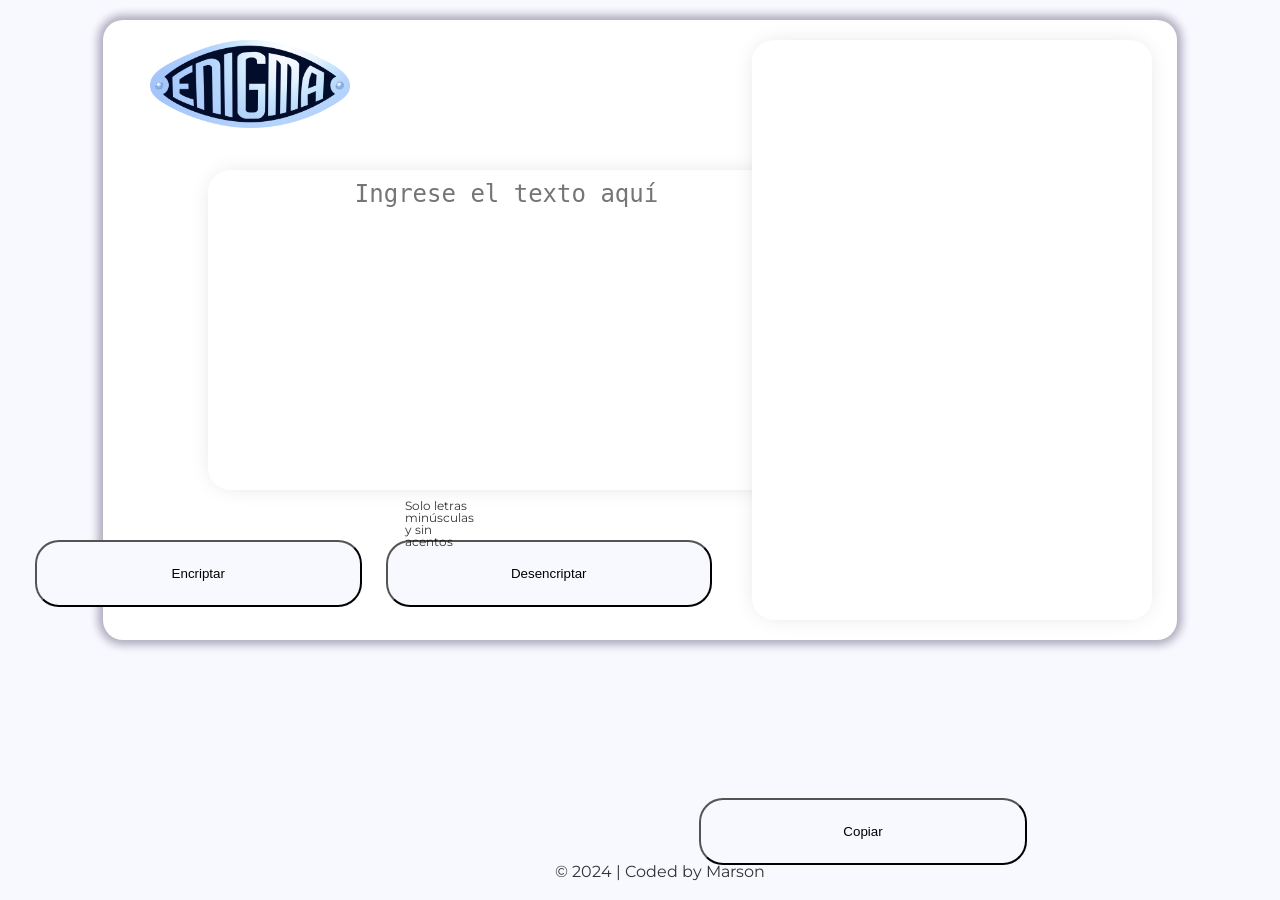
==== enigma.html @ 557e9b64 "crea Enigma" ====
<!DOCTYPE html>
<html lang="es">

<head>
    <meta charset="UTF-8">
    <meta name="viewport" content="width=device-width, initial-scale=1.0">
    <link rel="stylesheet" href="reset.css/reset.css">
    <link rel="stylesheet" href="style.css">
    <link href="https://fonts.googleapis.com/css2?family=Montserrat:wght@300&display=swap" rel="stylesheet">
    <title>ENIGMA</title>
</head>

<body>
    <div class="wrapper">
        <div class="container">

            <img class="logo" src="img/Enigma-logo.svg.png" alt="Imagen logo Enigma">

            <label>
                <textarea id="texto" class="texto" rows="4" placeholder="Ingrese el texto aquí"></textarea>
            </label>

            <p class="aclaración">Solo letras minúsculas y sin acentos</p>

            <!-- Botones de Encriptar y Desencriptar -->
            <div class="botones">
                <button class="button-small" onclick="procesar('encriptar')">Encriptar</button>
                <button onclick="procesar('desencriptar')">Desencriptar</button>
            </div>

            <label>
                <textarea id="resultado" class="resultado" rows="4" readonly></textarea>
            </label>

            <div>
                <button id="copyBtn" onclick="copiarResultado()">Copiar</button>
            </div>
        </div>
    </div>

    <footer class="footer">
        2024 | Coded by Marson
    </footer>

    <script src="enigma.js"></script>
</body>

</html>
---- style.css ----
head{
    width: 940px;
    position: relative;
    margin: 0 auto;
}

body{
    margin: 0;
    padding: 0;
    background-color:ghostwhite;
    font-family: 'Montserrat', sans-serif;
}

.container {
    display: flex;
    margin: 20px auto;
    padding: 20px 25px;
    background-color:white ;
    -webkit-box-shadow: 0px 0px 8px 5px rgba(28, 18, 54, 0.33);
    box-shadow: 0px 0px 8px 5px rgba(28, 18, 54, 0.33);
    min-height: 580px;
    width: 80%;
    border-radius: 20px;
    border: 12px;
  }
.logo{
    width: 200px;
    position: absolute;
    top: 40px;
    left: 150px;
}

.texto{
    display: flex;
    resize: none;
    width: 577px;
    height: 300px;
    margin: 130px 0 0 80px;
    padding: 10px;
    font-size: 24px;
    text-align: center;
    border: none;
    outline: none;
    border-radius: 22px;
    border: 12px;
    overflow: hidden;
    box-shadow: 0 0 25px -8px rgba(0, 0, 0, 0.185);
}

.aclaración{
    opacity: 80%;
    font-size: 12px;
    margin: 460px 0 0 -400px;
}
/*.aclaración::before{
    content:"";
}*/
   
.botones{
    display: flex;
    width: 677px;
    height: 67px;
    margin: 500px 0 0 -440px;
    gap: 24px;
}

button{
    width: 328px;
    height: 67px;
    padding: 24px;
    background-color: ghostwhite;
    border-radius: 24px;
    gap: 8px;
}

button:hover{
    background-color:lightsteelblue;
    transform: scale(1.1);
    transition: 0.5s;
}

.resultado {
    display: block;
    resize: none;
    width: 380px;
    height: 560px;
    margin: 0px 0 0 40px;
    padding: 10px;
    font-size: 24px;
    border: none; 
    outline: none;
    border-radius: 22px;
    overflow: hidden;
    box-shadow: 0 0 25px -8px rgba(0, 0, 0, 0.185);
    background-repeat: no-repeat;
    background-size: cover; 
    background-position: center; 
    backdrop-filter: blur(5px);
}

#copyBtn {
    position: absolute;
    bottom: 20px; /* Ajusta la distancia desde el borde inferior */
    right:253px; /* Ajusta la distancia desde el borde derecho */
    margin: 0 0 15px 0;
    z-index: 2; /* Asegura que el botón aparezca sobre la imagen */
}

footer {
    color:  #333;
    padding: 20px;
    text-align: center;
    width: 100%;
    position: fixed;
    bottom: 0;
    left: 0;
}

.footer::before{
    content:"©";
}
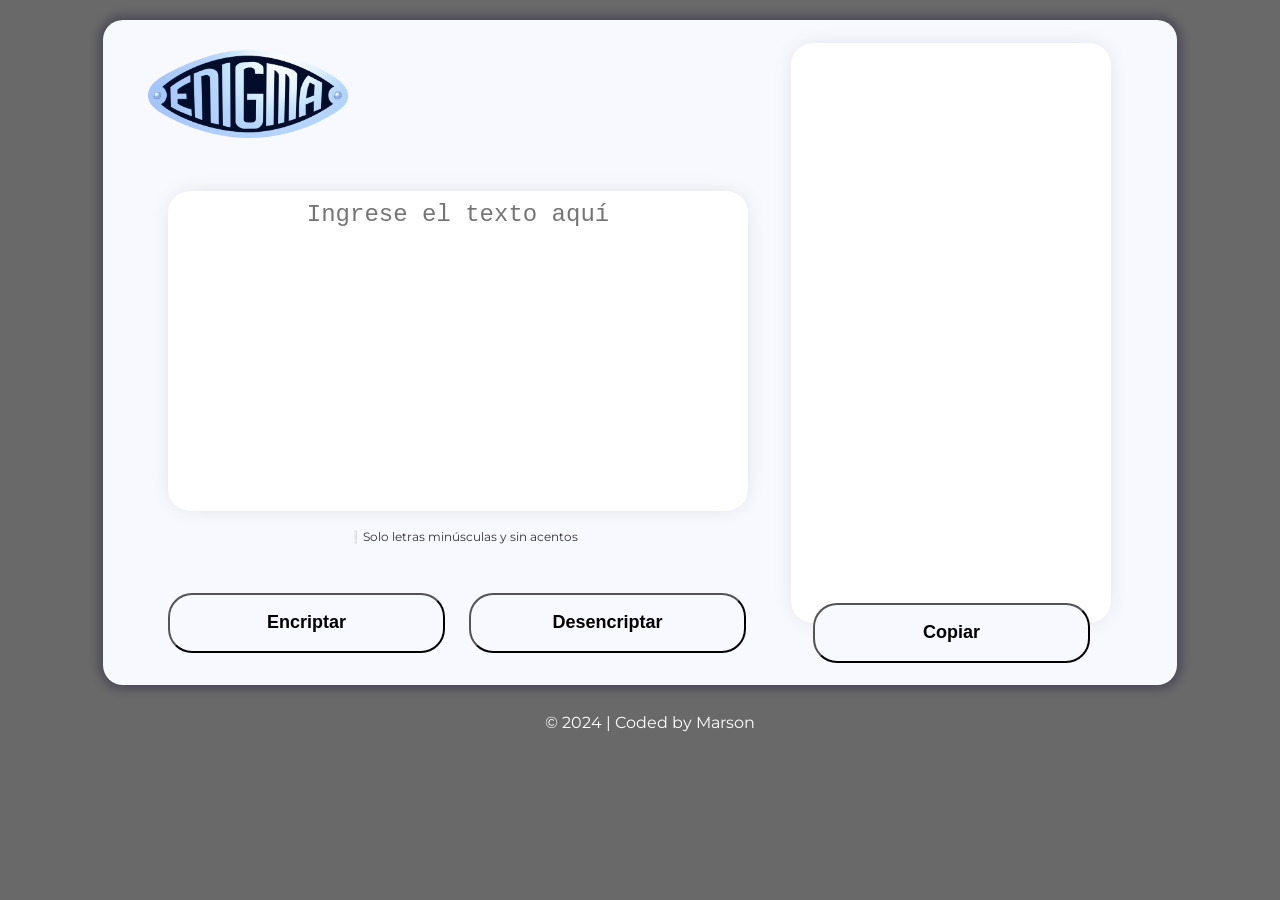
==== commit 76a56091: "v1.1" ====
--- a/enigma.html
+++ b/enigma.html
@@ -11,31 +11,29 @@
 </head>
 
 <body>
-    <div class="wrapper">
-        <div class="container">
+    <div class="contenedor">
 
-            <img class="logo" src="img/Enigma-logo.svg.png" alt="Imagen logo Enigma">
+        <img class="logo" src="img/Enigma-logo.svg.png" alt="Imagen logo Enigma">
 
-            <label>
-                <textarea id="texto" class="texto" rows="4" placeholder="Ingrese el texto aquí"></textarea>
-            </label>
+        <label>
+            <textarea id="texto" class="texto" rows="4" placeholder="Ingrese el texto aquí"></textarea>
+        </label>
 
-            <p class="aclaración">Solo letras minúsculas y sin acentos</p>
+        <p class="aclaración">Solo letras minúsculas y sin acentos</p>
 
-            <!-- Botones de Encriptar y Desencriptar -->
-            <div class="botones">
-                <button class="button-small" onclick="procesar('encriptar')">Encriptar</button>
-                <button onclick="procesar('desencriptar')">Desencriptar</button>
-            </div>
+        <div class="botones">
+            <button class="button-small" onclick="procesar('encriptar')">Encriptar</button>
+            <button onclick="procesar('desencriptar')">Desencriptar</button>
+        </div>
 
-            <label>
-                <textarea id="resultado" class="resultado" rows="4" readonly></textarea>
-            </label>
+        <div>
+            <button id="copyBtn" onclick="copiarResultado()">Copiar</button>
+        </div>
 
-            <div>
-                <button id="copyBtn" onclick="copiarResultado()">Copiar</button>
-            </div>
-        </div>
+        <label>
+            <textarea id="resultado" class="resultado" rows="4" readonly></textarea>
+        </label>
+
     </div>
 
     <footer class="footer">
--- a/style.css
+++ b/style.css
@@ -1,121 +1,114 @@
-head{
-    width: 940px;
-    position: relative;
-    margin: 0 auto;
-}
 
 body{
-    margin: 0;
-    padding: 0;
-    background-color:ghostwhite;
+    background-color:dimgray;
     font-family: 'Montserrat', sans-serif;
 }
 
-.container {
-    display: flex;
+.contenedor {
+    width: 1024px;
+    height: 625px;
     margin: 20px auto;
     padding: 20px 25px;
-    background-color:white ;
-    -webkit-box-shadow: 0px 0px 8px 5px rgba(28, 18, 54, 0.33);
+    background-color:ghostwhite ;
     box-shadow: 0px 0px 8px 5px rgba(28, 18, 54, 0.33);
-    min-height: 580px;
-    width: 80%;
     border-radius: 20px;
     border: 12px;
   }
+
 .logo{
     width: 200px;
-    position: absolute;
-    top: 40px;
-    left: 150px;
+    position: relative;
+    top: 10px;
+    left: 20px;
 }
 
 .texto{
     display: flex;
     resize: none;
-    width: 577px;
+    width: 560px;
     height: 300px;
-    margin: 130px 0 0 80px;
+    margin: 60px 0 0px 40px;
     padding: 10px;
     font-size: 24px;
     text-align: center;
     border: none;
     outline: none;
     border-radius: 22px;
-    border: 12px;
-    overflow: hidden;
+    overflow: auto;
+    overflow-wrap: break-word ;
     box-shadow: 0 0 25px -8px rgba(0, 0, 0, 0.185);
 }
 
 .aclaración{
+    display: flex;
+    position: relative;
+    margin: 20px auto 0 220px;
     opacity: 80%;
     font-size: 12px;
-    margin: 460px 0 0 -400px;
 }
-/*.aclaración::before{
-    content:"";
-}*/
-   
+
+.aclaración::before{
+    content:"❕ ";
+}
+
+
 .botones{
-    display: flex;
-    width: 677px;
-    height: 67px;
-    margin: 500px 0 0 -440px;
-    gap: 24px;
+    position: relative;
+    margin: 40px auto 0 30px;
 }
 
 button{
-    width: 328px;
-    height: 67px;
-    padding: 24px;
+    width: 277px;
+    height: 60px;
+    margin: 10px;
+    font-size: 18px;
+    font-weight: 600;
     background-color: ghostwhite;
     border-radius: 24px;
-    gap: 8px;
 }
 
 button:hover{
     background-color:lightsteelblue;
     transform: scale(1.1);
-    transition: 0.5s;
+    transition: 300ms;
+}
+
+#copyBtn {
+    position: relative;
+    bottom: 20px;
+    top: -70px; 
+    left: 675px;
+    z-index: 2; 
 }
 
 .resultado {
-    display: block;
+    display: flex;
     resize: none;
-    width: 380px;
+    width: 300px;
     height: 560px;
-    margin: 0px 0 0 40px;
+    margin: -700px 0 0 663px;
     padding: 10px;
     font-size: 24px;
-    border: none; 
+    text-align: center;
+    border: none;
     outline: none;
     border-radius: 22px;
-    overflow: hidden;
+    overflow: auto;
+    overflow-wrap: break-word ;
     box-shadow: 0 0 25px -8px rgba(0, 0, 0, 0.185);
-    background-repeat: no-repeat;
-    background-size: cover; 
+    background-size: 130%;
     background-position: center; 
     backdrop-filter: blur(5px);
 }
-
-#copyBtn {
-    position: absolute;
-    bottom: 20px; /* Ajusta la distancia desde el borde inferior */
-    right:253px; /* Ajusta la distancia desde el borde derecho */
-    margin: 0 0 15px 0;
-    z-index: 2; /* Asegura que el botón aparezca sobre la imagen */
-}
-
+   
 footer {
-    color:  #333;
-    padding: 20px;
+    width: 100%;
+    position: relative;
     text-align: center;
-    width: 100%;
-    position: fixed;
-    bottom: 0;
-    left: 0;
+    color:white;
+    padding: 10px;
 }
 
 .footer::before{
     content:"©";
-}+}*/
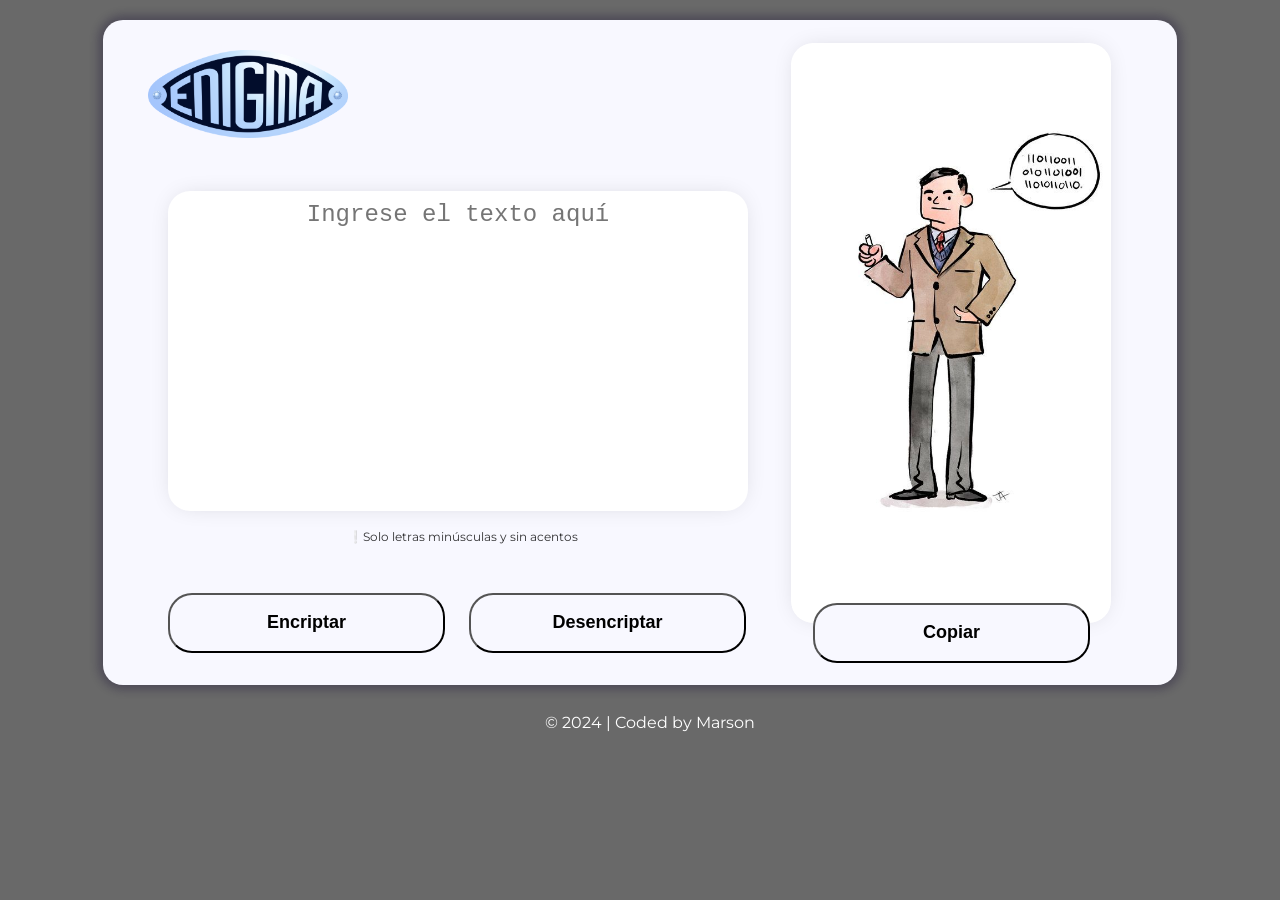
==== commit 08773f1c: "v1.4" ====
--- a/enigma.html
+++ b/enigma.html
@@ -6,6 +6,7 @@
     <meta name="viewport" content="width=device-width, initial-scale=1.0">
     <link rel="stylesheet" href="reset.css/reset.css">
     <link rel="stylesheet" href="style.css">
+    <link rel="stylesheet" href="responsive.css">
     <link href="https://fonts.googleapis.com/css2?family=Montserrat:wght@300&display=swap" rel="stylesheet">
     <title>ENIGMA</title>
 </head>
@@ -27,7 +28,7 @@
         </div>
 
         <div>
-            <button id="copyBtn" onclick="copiarResultado()">Copiar</button>
+            <button id="copiarBoton" onclick="copiarResultado()">Copiar</button>
         </div>
 
         <label>
--- a/style.css
+++ b/style.css
@@ -51,7 +51,6 @@
     content:"❕ ";
 }
 
-
 .botones{
     position: relative;
     margin: 40px auto 0 30px;
@@ -73,7 +72,7 @@
     transition: 300ms;
 }
 
-#copyBtn {
+#copiarBoton {
     position: relative;
     bottom: 20px;
     top: -70px; 
@@ -98,6 +97,7 @@
     box-shadow: 0 0 25px -8px rgba(0, 0, 0, 0.185);
     background-size: 130%;
     background-position: center; 
+    background-repeat: no-repeat;
     backdrop-filter: blur(5px);
 }
    
@@ -111,4 +111,4 @@
 
 .footer::before{
     content:"©";
-}*/+}
--- a/responsive.css
+++ b/responsive.css
@@ -0,0 +1,38 @@
+@media screen and (max-width: 800px){
+
+    .contenedor {
+        width: 80%;
+        height: 1024px;
+      }
+      .logo {
+        position: absolute;
+        top: 40px;
+        left: 50%;
+        transform: translateX(-50%);
+    }
+
+    .texto{
+        width: 100%;
+        margin:110px 0 0 0;
+    }
+
+    .aclaración{
+        margin: 20px auto 0 auto;
+    }
+
+    .botones{
+        margin: 20px auto 0 10px;
+    }
+
+    #copiarBoton {
+        top: 320px; 
+        left: 4%;
+    }
+
+    .resultado {
+        width: 100%;
+        height: 300px;
+        margin: -50px 0 0 0;
+        background-size: 50%;
+    }
+    }
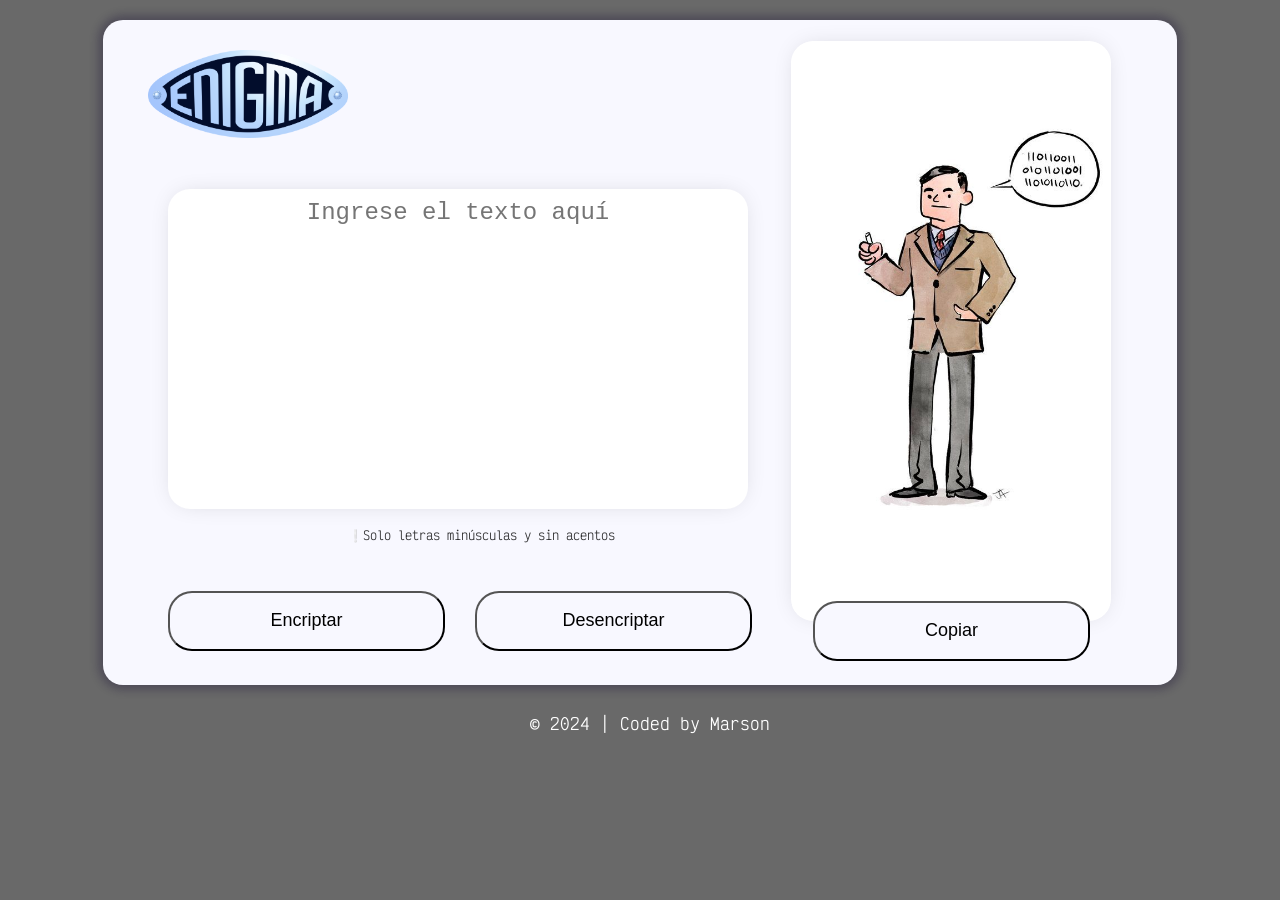
==== commit b3f2d7c1: "v1.4.1" ====
--- a/enigma.html
+++ b/enigma.html
@@ -7,7 +7,7 @@
     <link rel="stylesheet" href="reset.css/reset.css">
     <link rel="stylesheet" href="style.css">
     <link rel="stylesheet" href="responsive.css">
-    <link href="https://fonts.googleapis.com/css2?family=Montserrat:wght@300&display=swap" rel="stylesheet">
+    <link href="https://fonts.googleapis.com/css2?family=Victor+Mono:ital,wght@0,100;1,100&display=swap" rel="stylesheet">
     <title>ENIGMA</title>
 </head>
 
--- a/style.css
+++ b/style.css
@@ -1,7 +1,6 @@
-
 body{
     background-color:dimgray;
-    font-family: 'Montserrat', sans-serif;
+    font-family: "Victor Mono", monospace;
 }
 
 .contenedor {
@@ -61,7 +60,7 @@
     height: 60px;
     margin: 10px;
     font-size: 18px;
-    font-weight: 600;
+    font-weight: 300;
     background-color: ghostwhite;
     border-radius: 24px;
 }
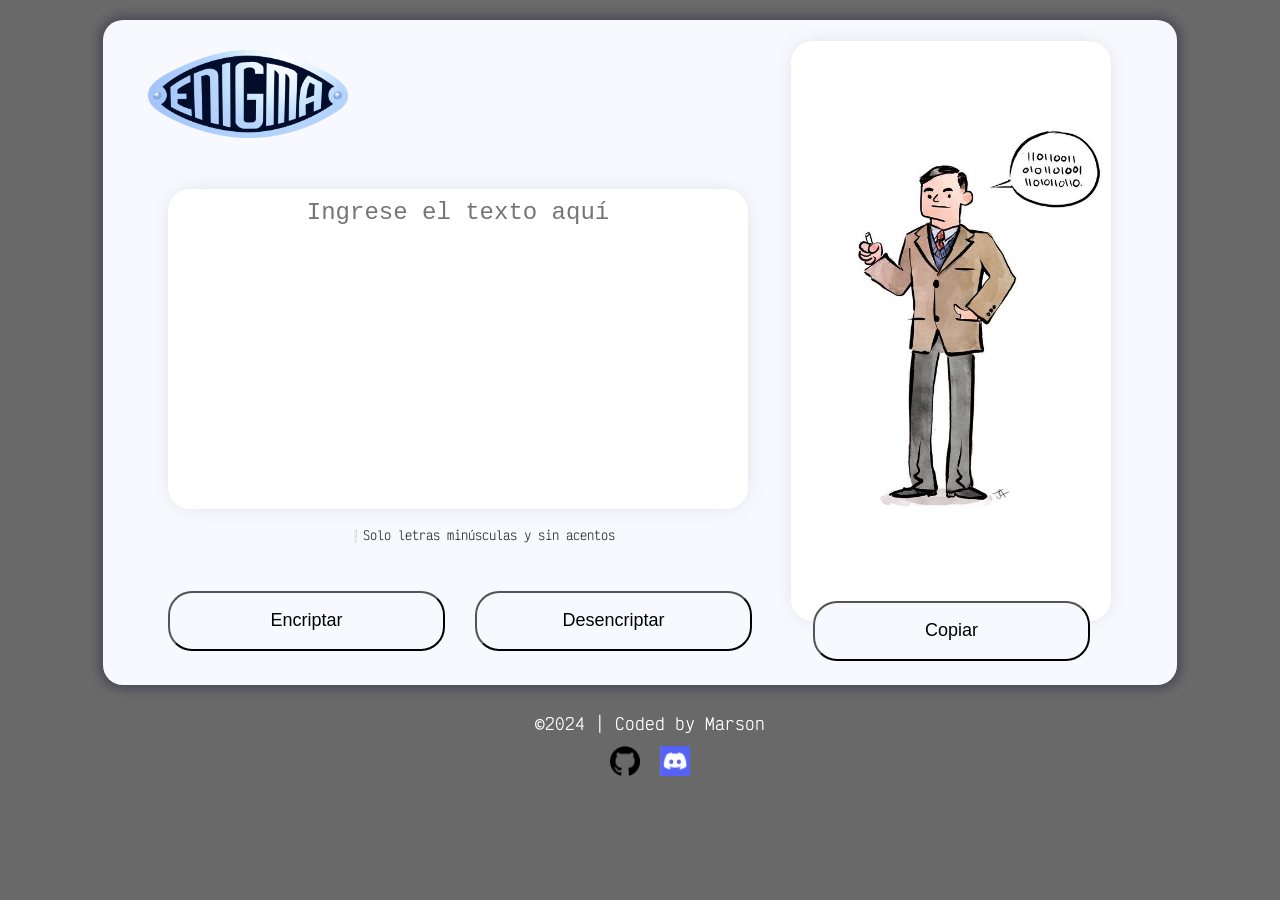
==== commit 47748311: "v1.4.2" ====
--- a/enigma.html
+++ b/enigma.html
@@ -38,7 +38,9 @@
     </div>
 
     <footer class="footer">
-        2024 | Coded by Marson
+        <p>2024 | Coded by Marson</p>
+        <a href="https://github.com/fjmarson" target="_blank"><img src="img/GitHubLogo.png" alt="GitHub"></a>
+        <a href="https://discord.gg/jbB29eP3Mz" target="_blank"><img src="img/DiscordLogo.png" alt="Discord"></a>
     </footer>
 
     <script src="enigma.js"></script>
--- a/style.css
+++ b/style.css
@@ -100,7 +100,7 @@
     backdrop-filter: blur(5px);
 }
    
-footer {
+.footer {
     width: 100%;
     position: relative;
     text-align: center;
@@ -108,6 +108,12 @@
     padding: 10px;
 }
 
-.footer::before{
+.footer p::before{
     content:"©";
-}+}
+
+.footer img {
+    width: 30px; 
+    margin: 15px 5px; 
+}
+
